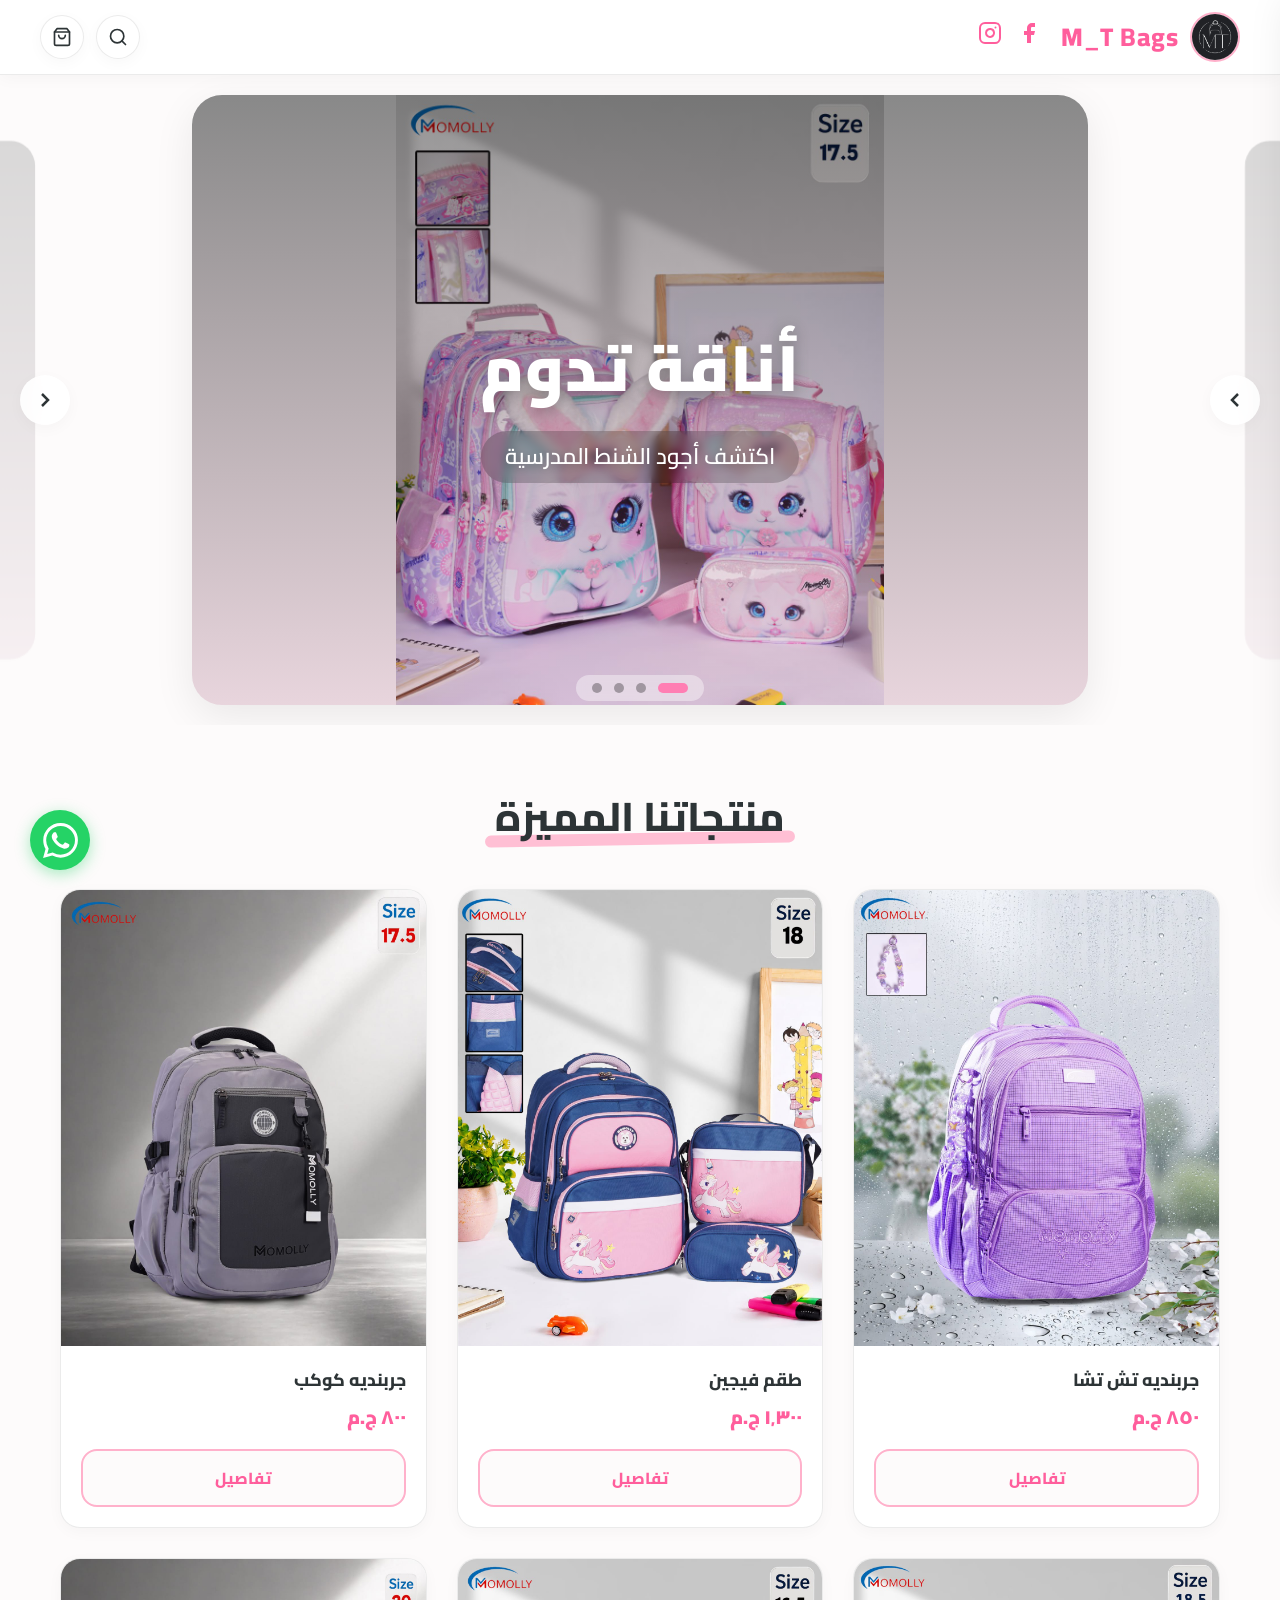
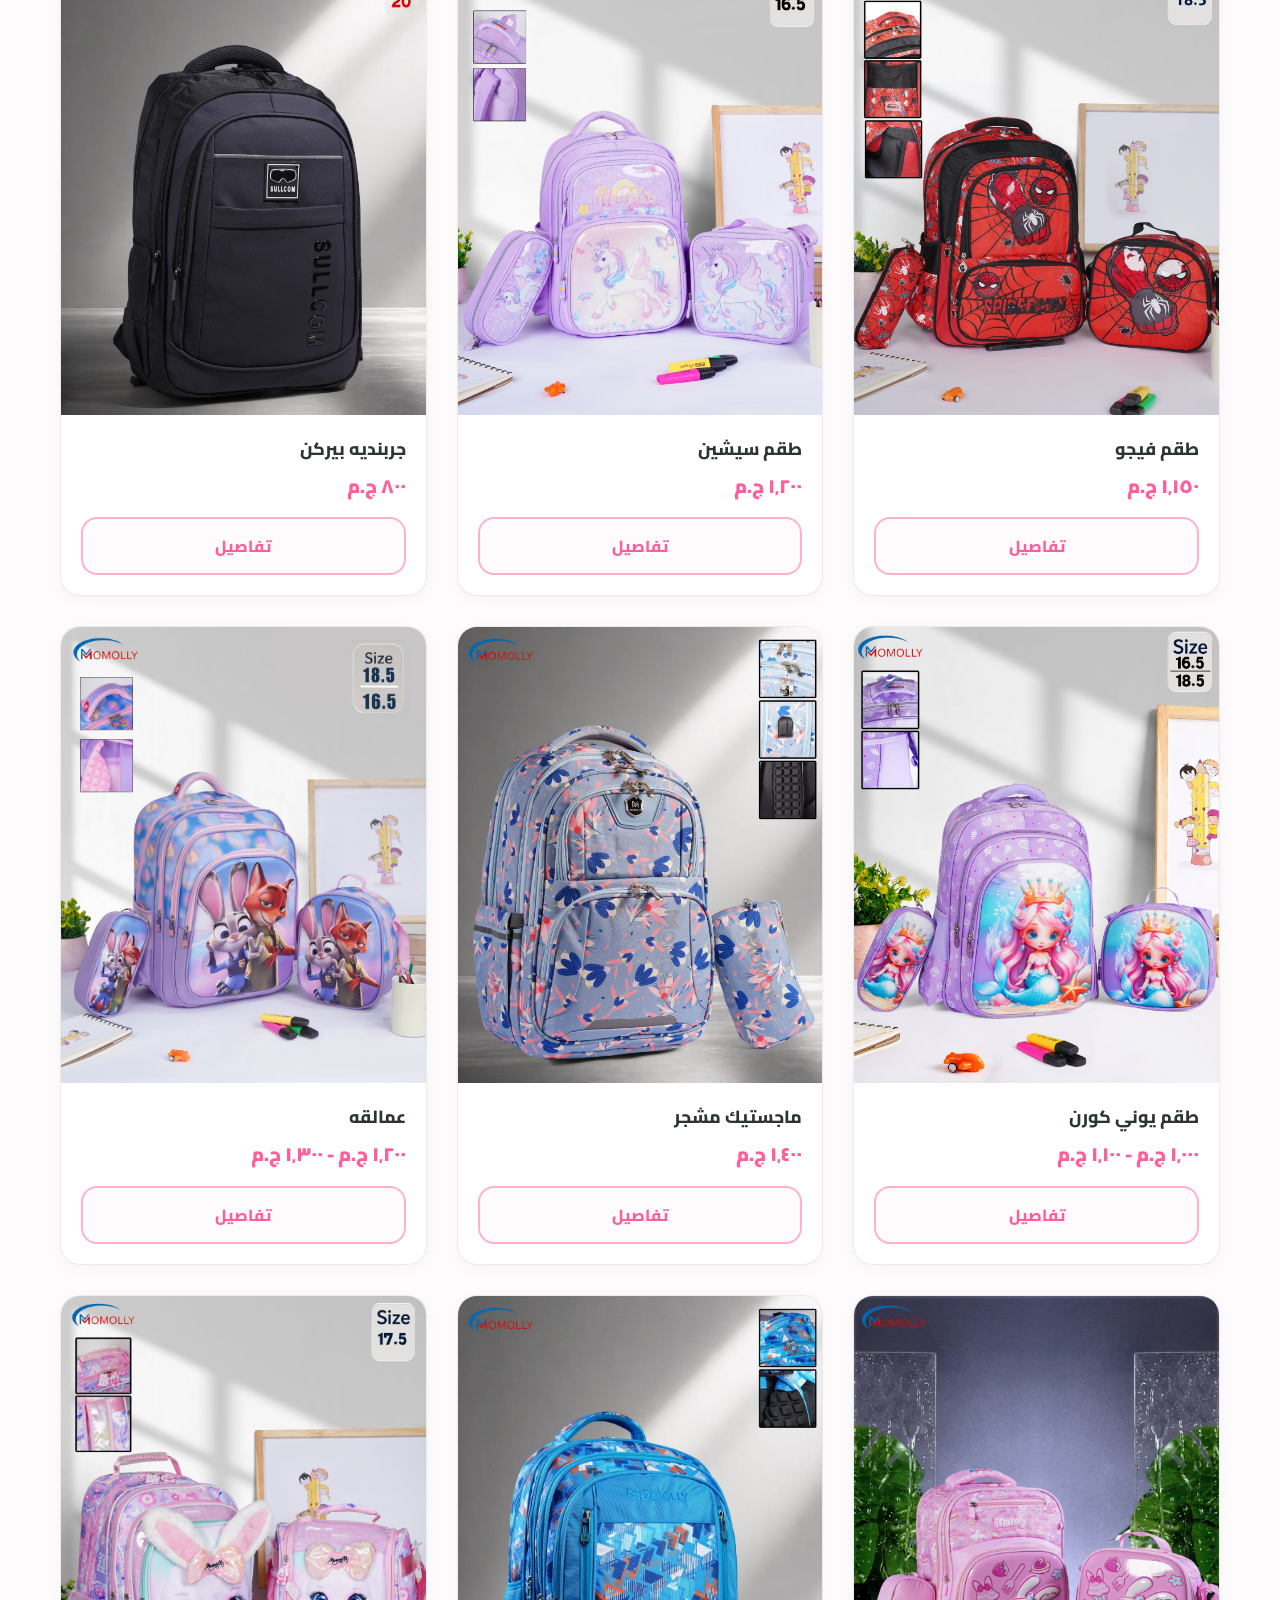
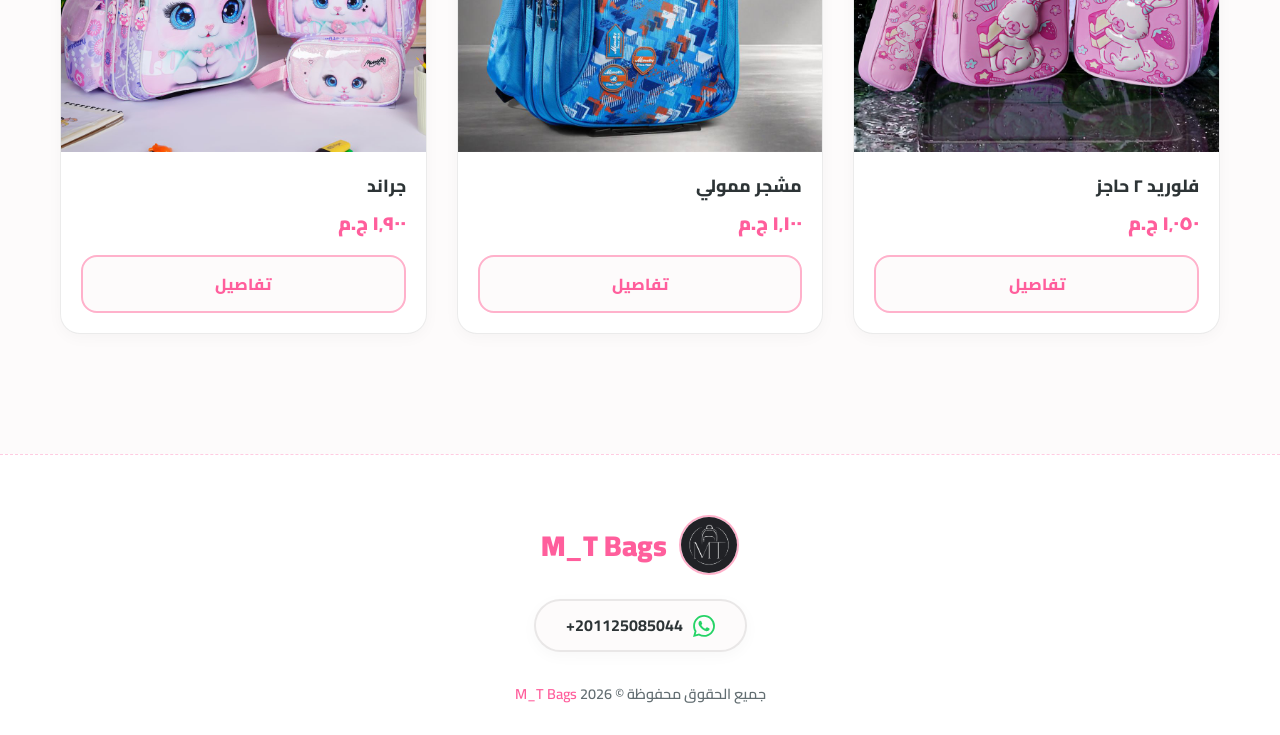
==== item.html @ d615bf19 "Add files via upload" ====
<!DOCTYPE html>
<html lang="ar" dir="rtl">
<head>
    <meta charset="UTF-8">
    <meta name="viewport" content="width=device-width, initial-scale=1.0">
    <title>M_T Bags | تفاصيل المنتج</title>
    <link rel="stylesheet" href="css/style.css">
</head>
<body>

    <!-- Navbar -->
    <nav class="navbar">
        <a href="index.html" class="navbar-logo">
            <img src="./pictures/logo/logo.jpeg" alt="MT Bags Logo">
            <span>M_T Bags</span>
        </a>
        <div class="navbar-social">
            <a href="https://www.facebook.com/share/1Dvo5oirv6/" target="_blank" aria-label="Facebook">
                <svg viewBox="0 0 24 24" fill="currentColor"><path d="M18 2h-3a5 5 0 00-5 5v3H7v4h3v8h4v-8h3l1-4h-4V7a1 1 0 011-1h3z"/></svg>
            </a>
            <a href="https://www.instagram.com/maro_stoar88?igsh=c25yNTR3dzFvNzNo" target="_blank" aria-label="Instagram">
                <svg viewBox="0 0 24 24" fill="none" stroke="currentColor" stroke-width="2" stroke-linecap="round" stroke-linejoin="round"><rect x="2" y="2" width="20" height="20" rx="5" ry="5"/><path d="M16 11.37A4 4 0 1112.63 8 4 4 0 0116 11.37z"/><line x1="17.5" y1="6.5" x2="17.51" y2="6.5"/></svg>
            </a>
        </div>
        <div class="navbar-actions">
            <button id="cart-btn" class="cart-btn" onclick="cart.toggle()" aria-label="السلة">
                <svg viewBox="0 0 24 24"><path d="M6 2L3 6v14a2 2 0 002 2h14a2 2 0 002-2V6l-3-4z"/><line x1="3" y1="6" x2="21" y2="6"/><path d="M16 10a4 4 0 01-8 0"/></svg>
                <div id="cart-badge" class="cart-badge">0</div>
            </button>
        </div>
    </nav>

    <!-- Item Container -->
    <main class="item-page">
        <div class="item-breadcrumb" id="item-breadcrumb">
            <!-- Breadcrumb injected by JS -->
        </div>

        <div class="item-container">
            <!-- Right Section: Gallery -->
            <div class="item-gallery">
                <div class="item-thumbnails-wrapper" style="display: flex; flex-direction: column;">
                    <p class="item-sizes-label" style="text-align:center; font-size: 0.95rem; margin-bottom: 8px; font-weight: 700; color: var(--text-primary);">اختر اللون/الموديل:</p>
                    <div class="item-thumbnails" id="thumbnails">
                        <!-- Thumbnails injected by JS -->
                    </div>
                </div>
                <div class="item-main-image" id="main-image-container">
                    <img id="main-image" src="" alt="">
                    <div class="zoom-hint">
                        <svg viewBox="0 0 24 24"><circle cx="11" cy="11" r="8"/><line x1="21" y1="21" x2="16.65" y2="16.65"/><line x1="11" y1="8" x2="11" y2="14"/><line x1="8" y1="11" x2="14" y2="11"/></svg>
                        اضغط للتكبير
                    </div>
                </div>
            </div>

            <!-- Left Section: Info -->
            <div class="item-info">
                <h1 class="item-name" id="item-name"></h1>
                <div class="item-price" id="item-price"></div>

                <div class="item-sizes" id="sizes-container">
                    <!-- Sizes injected by JS if available -->
                </div>

                <div class="item-quantity">
                    <span class="item-quantity-label">الكمية:</span>
                    <div class="quantity-controls">
                        <button class="quantity-btn" id="qty-minus" aria-label="أقل">−</button>
                        <div class="quantity-value" id="qty-value">1</div>
                        <button class="quantity-btn" id="qty-plus" aria-label="أكتر">+</button>
                    </div>
                </div>

                <button class="add-to-cart-btn" id="add-to-cart">
                    <svg viewBox="0 0 24 24"><path d="M6 2L3 6v14a2 2 0 002 2h14a2 2 0 002-2V6l-3-4z"/><line x1="3" y1="6" x2="21" y2="6"/><path d="M16 10a4 4 0 01-8 0"/></svg>
                    أضف للسلة
                </button>
            </div>
        </div>
    </main>

    <!-- Cart Overlay & Panel -->
    <div id="cart-overlay" class="cart-overlay"></div>
    <div id="cart-panel" class="cart-panel">
        <div class="cart-header">
            <h3>
                <svg viewBox="0 0 24 24"><path d="M6 2L3 6v14a2 2 0 002 2h14a2 2 0 002-2V6l-3-4z"/><line x1="3" y1="6" x2="21" y2="6"/><path d="M16 10a4 4 0 01-8 0"/></svg>
                السلة
            </h3>
            <button class="cart-close" onclick="cart.close()" aria-label="إغلاق">&times;</button>
        </div>
        <div id="cart-items" class="cart-items">
            <!-- Cart items injected by JS -->
        </div>
        <div class="cart-footer">
            <div class="cart-total-row">
                <span>الإجمالي:</span>
                <span id="cart-total">0 ج.م</span>
            </div>
            <button class="whatsapp-btn" onclick="cart.sendToWhatsApp()">
                <svg viewBox="0 0 24 24"><path d="M17.472 14.382c-.297-.149-1.758-.867-2.03-.967-.273-.099-.471-.148-.67.15-.197.297-.767.966-.94 1.164-.173.199-.347.223-.644.075-.297-.15-1.255-.463-2.39-1.475-.883-.788-1.48-1.761-1.653-2.059-.173-.297-.018-.458.13-.606.134-.133.298-.347.446-.52.149-.174.198-.298.298-.497.099-.198.05-.371-.025-.52-.075-.149-.669-1.612-.916-2.207-.242-.579-.487-.5-.669-.51-.173-.008-.371-.01-.57-.01-.198 0-.52.074-.792.372-.272.297-1.04 1.016-1.04 2.479 0 1.462 1.065 2.875 1.213 3.074.149.198 2.096 3.2 5.077 4.487.709.306 1.262.489 1.694.625.712.227 1.36.195 1.871.118.571-.085 1.758-.719 2.006-1.413.248-.694.248-1.289.173-1.413-.074-.124-.272-.198-.57-.347m-5.421 7.403h-.004a9.87 9.87 0 01-5.031-1.378l-.361-.214-3.741.982.998-3.648-.235-.374a9.86 9.86 0 01-1.51-5.26c.001-5.45 4.436-9.884 9.888-9.884 2.64 0 5.122 1.03 6.988 2.898a9.825 9.825 0 012.893 6.994c-.003 5.45-4.437 9.884-9.885 9.884m8.413-18.297A11.815 11.815 0 0012.05 0C5.495 0 .16 5.335.157 11.892c0 2.096.547 4.142 1.588 5.945L.057 24l6.305-1.654a11.882 11.882 0 005.683 1.448h.005c6.554 0 11.89-5.335 11.893-11.893a11.821 11.821 0 00-3.48-8.413Z"/></svg>
                اطلب عبر واتساب
            </button>
        </div>
    </div>

    <!-- Zoom Modal -->
    <div id="zoom-modal" class="zoom-modal">
        <button id="zoom-close" class="zoom-modal-close" aria-label="إغلاق">&times;</button>
        
        <button id="zoom-prev" class="zoom-nav zoom-prev" aria-label="السابق">
            <svg viewBox="0 0 24 24"><polyline points="15 18 9 12 15 6"/></svg>
        </button>
        
        <div class="zoom-image-container">
            <img id="zoom-image" src="" alt="Zoomed Image">
        </div>

        <button id="zoom-next" class="zoom-nav zoom-next" aria-label="التالي">
            <svg viewBox="0 0 24 24"><polyline points="9 18 15 12 9 6"/></svg>
        </button>

        <div class="zoom-controls">
            <button id="zoom-out-btn" class="zoom-control-btn" aria-label="تصغير">
                <svg viewBox="0 0 24 24" width="20" height="20" stroke="currentColor" stroke-width="2" fill="none"><line x1="5" y1="12" x2="19" y2="12"/></svg>
            </button>
            <button id="zoom-reset-btn" class="zoom-control-btn" aria-label="استعادة الحجم">
                <svg viewBox="0 0 24 24" width="20" height="20" stroke="currentColor" stroke-width="2" fill="none"><path d="M3 12a9 9 0 1 0 9-9 9.75 9.75 0 0 0-6.74 2.74L3 8"/><path d="M3 3v5h5"/></svg>
            </button>
            <button id="zoom-in-btn" class="zoom-control-btn" aria-label="تكبير">
                <svg viewBox="0 0 24 24" width="20" height="20" stroke="currentColor" stroke-width="2" fill="none"><line x1="12" y1="5" x2="12" y2="19"/><line x1="5" y1="12" x2="19" y2="12"/></svg>
            </button>
        </div>
    </div>

    <!-- Footer -->
    <footer class="footer">
        <div class="footer-logo">
            <img src="./pictures/logo/logo.jpeg" alt="MT Bags Logo">
            <span>M_T Bags</span>
        </div>
        <a href="https://wa.me/201125085044" target="_blank" class="footer-whatsapp">
            <svg viewBox="0 0 24 24"><path d="M17.472 14.382c-.297-.149-1.758-.867-2.03-.967-.273-.099-.471-.148-.67.15-.197.297-.767.966-.94 1.164-.173.199-.347.223-.644.075-.297-.15-1.255-.463-2.39-1.475-.883-.788-1.48-1.761-1.653-2.059-.173-.297-.018-.458.13-.606.134-.133.298-.347.446-.52.149-.174.198-.298.298-.497.099-.198.05-.371-.025-.52-.075-.149-.669-1.612-.916-2.207-.242-.579-.487-.5-.669-.51-.173-.008-.371-.01-.57-.01-.198 0-.52.074-.792.372-.272.297-1.04 1.016-1.04 2.479 0 1.462 1.065 2.875 1.213 3.074.149.198 2.096 3.2 5.077 4.487.709.306 1.262.489 1.694.625.712.227 1.36.195 1.871.118.571-.085 1.758-.719 2.006-1.413.248-.694.248-1.289.173-1.413-.074-.124-.272-.198-.57-.347m-5.421 7.403h-.004a9.87 9.87 0 01-5.031-1.378l-.361-.214-3.741.982.998-3.648-.235-.374a9.86 9.86 0 01-1.51-5.26c.001-5.45 4.436-9.884 9.888-9.884 2.64 0 5.122 1.03 6.988 2.898a9.825 9.825 0 012.893 6.994c-.003 5.45-4.437 9.884-9.885 9.884m8.413-18.297A11.815 11.815 0 0012.05 0C5.495 0 .16 5.335.157 11.892c0 2.096.547 4.142 1.588 5.945L.057 24l6.305-1.654a11.882 11.882 0 005.683 1.448h.005c6.554 0 11.89-5.335 11.893-11.893a11.821 11.821 0 00-3.48-8.413Z"/></svg>
            <span>+201125085044</span>
        </a>
        <p class="footer-copy">جميع الحقوق محفوظة &copy; <span>M_T Bags</span> 2026</p>
    </footer>

    <!-- Floating WhatsApp Button -->
    <button class="floating-whatsapp" onclick="cart.sendToWhatsApp()" aria-label="تواصل عبر واتساب">
        <svg viewBox="0 0 24 24"><path d="M17.472 14.382c-.297-.149-1.758-.867-2.03-.967-.273-.099-.471-.148-.67.15-.197.297-.767.966-.94 1.164-.173.199-.347.223-.644.075-.297-.15-1.255-.463-2.39-1.475-.883-.788-1.48-1.761-1.653-2.059-.173-.297-.018-.458.13-.606.134-.133.298-.347.446-.52.149-.174.198-.298.298-.497.099-.198.05-.371-.025-.52-.075-.149-.669-1.612-.916-2.207-.242-.579-.487-.5-.669-.51-.173-.008-.371-.01-.57-.01-.198 0-.52.074-.792.372-.272.297-1.04 1.016-1.04 2.479 0 1.462 1.065 2.875 1.213 3.074.149.198 2.096 3.2 5.077 4.487.709.306 1.262.489 1.694.625.712.227 1.36.195 1.871.118.571-.085 1.758-.719 2.006-1.413.248-.694.248-1.289.173-1.413-.074-.124-.272-.198-.57-.347m-5.421 7.403h-.004a9.87 9.87 0 01-5.031-1.378l-.361-.214-3.741.982.998-3.648-.235-.374a9.86 9.86 0 01-1.51-5.26c.001-5.45 4.436-9.884 9.888-9.884 2.64 0 5.122 1.03 6.988 2.898a9.825 9.825 0 012.893 6.994c-.003 5.45-4.437 9.884-9.885 9.884m8.413-18.297A11.815 11.815 0 0012.05 0C5.495 0 .16 5.335.157 11.892c0 2.096.547 4.142 1.588 5.945L.057 24l6.305-1.654a11.882 11.882 0 005.683 1.448h.005c6.554 0 11.89-5.335 11.893-11.893a11.821 11.821 0 00-3.48-8.413Z"/></svg>
    </button>

    <!-- Scripts -->
    <script src="js/data.js"></script>
    <script src="js/cart.js"></script>
    <script src="js/item.js"></script>
</body>
</html>
---- css/style.css ----
/* ============================================
   M_T Bags - Cheerful Light Theme
   Bright, fun colors for school bags
   ============================================ */

/* ===== FONTS ===== */
@import url('https://fonts.googleapis.com/css2?family=Cairo:wght@300;400;600;700;800;900&family=Playfair+Display:wght@400;600;700&display=swap');

/* ===== CSS VARIABLES ===== */
:root {
    --bg-primary: #fdfbfb;
    /* Very light pink/white */
    --bg-secondary: #ffffff;
    --bg-card: #ffffff;
    --bg-card-hover: #fff5f8;
    /* Soft pink tint on hover */
    --bg-glass: rgba(255, 255, 255, 0.9);

    --accent-pink: #ff7eb3;
    /* Cheerful Pink */
    --accent-pink-light: #ffb1cb;
    --accent-pink-dark: #ff5e9c;

    --accent-blue: #7ed6df;
    /* Fun cyan/blue for contrast */

    --text-primary: #2d3436;
    /* Dark slate */
    --text-secondary: #636e72;
    --text-muted: #b2bec3;

    --border-subtle: rgba(0, 0, 0, 0.08);
    --border-pink: rgba(255, 126, 179, 0.4);

    --shadow-sm: 0 4px 15px rgba(0, 0, 0, 0.03);
    --shadow-md: 0 8px 30px rgba(255, 126, 179, 0.1);
    --shadow-lg: 0 12px 40px rgba(0, 0, 0, 0.08);
    --shadow-pink: 0 8px 25px rgba(255, 126, 179, 0.35);

    --radius-sm: 12px;
    --radius-md: 16px;
    --radius-lg: 20px;
    --radius-xl: 30px;

    --transition-fast: 0.2s cubic-bezier(0.4, 0, 0.2, 1);
    --transition-normal: 0.3s cubic-bezier(0.4, 0, 0.2, 1);
    --transition-slow: 0.5s cubic-bezier(0.4, 0, 0.2, 1);

    --font-heading: 'Cairo', sans-serif;
    /* Using Cairo for headings too for a friendlier look */
    --font-body: 'Cairo', sans-serif;
    --navbar-height: 75px;
}

/* ===== RESET ===== */
*,
*::before,
*::after {
    margin: 0;
    padding: 0;
    box-sizing: border-box;
}

/* ===== SCROLLBAR ===== */
::-webkit-scrollbar {
    width: 8px;
}

::-webkit-scrollbar-track {
    background: var(--bg-primary);
}

::-webkit-scrollbar-thumb {
    background: var(--accent-pink-light);
    border-radius: 4px;
}

::-webkit-scrollbar-thumb:hover {
    background: var(--accent-pink);
}

/* ===== BASE ===== */
html {
    scroll-behavior: smooth;
}

body {
    font-family: var(--font-body);
    background-color: var(--bg-primary);
    color: var(--text-primary);
    direction: rtl;
    line-height: 1.6;
    overflow-x: hidden;
    -webkit-font-smoothing: antialiased;
}

a {
    text-decoration: none;
    color: inherit;
}

img {
    display: block;
    max-width: 100%;
}

button {
    cursor: pointer;
    border: none;
    background: none;
    font-family: var(--font-body);
    color: var(--text-primary);
}

/* ===== NAVBAR ===== */
.navbar {
    position: fixed;
    top: 0;
    left: 0;
    right: 0;
    height: var(--navbar-height);
    background: var(--bg-glass);
    backdrop-filter: blur(20px);
    -webkit-backdrop-filter: blur(20px);
    border-bottom: 1px solid var(--border-subtle);
    z-index: 1000;
    display: flex;
    align-items: center;
    justify-content: space-between;
    padding: 0 clamp(16px, 4vw, 40px);
    box-shadow: var(--shadow-sm);
}

.navbar-logo {
    display: flex;
    align-items: center;
    gap: 12px;
}

.navbar-logo img {
    height: 50px;
    width: 50px;
    object-fit: contain;
    border-radius: 50%;
    border: 2px solid var(--accent-pink-light);
}

.navbar-logo span {
    font-family: var(--font-heading);
    font-size: 1.6rem;
    font-weight: 800;
    color: var(--accent-pink-dark);
    letter-spacing: 0.5px;
}

.navbar-social {
    display: flex;
    align-items: center;
    gap: 15px;
    margin-right: 20px;
}

.navbar-social a {
    color: var(--accent-pink-dark);
    transition: var(--transition-normal);
}

.navbar-social a:hover {
    color: var(--accent-pink-light);
    transform: translateY(-2px);
}

.navbar-social svg {
    width: 24px;
    height: 24px;
}

.navbar-actions {
    display: flex;
    align-items: center;
    gap: 12px;
    margin-right: auto; /* pushes it to the left */
}

.search-container {
    position: relative;
    display: flex;
    align-items: center;
}

.search-input {
    width: 0;
    padding: 0;
    border: none;
    background: transparent;
    color: var(--text-primary);
    font-family: var(--font-body);
    font-size: 0.95rem;
    transition: var(--transition-normal);
    border-radius: var(--radius-xl);
    outline: none;
}

.search-input.active {
    width: 240px;
    padding: 10px 20px;
    background: var(--bg-secondary);
    border: 2px solid var(--border-pink);
    box-shadow: var(--shadow-md);
}

.search-input::placeholder {
    color: var(--text-muted);
}

.search-btn,
.cart-btn {
    width: 44px;
    height: 44px;
    border-radius: 50%;
    display: flex;
    align-items: center;
    justify-content: center;
    background: var(--bg-secondary);
    border: 1px solid var(--border-subtle);
    transition: var(--transition-fast);
    position: relative;
    box-shadow: var(--shadow-sm);
}

.search-btn:hover,
.cart-btn:hover {
    background: var(--bg-card-hover);
    border-color: var(--border-pink);
    transform: translateY(-2px);
    box-shadow: var(--shadow-md);
}

.search-btn svg,
.cart-btn svg {
    width: 20px;
    height: 20px;
    fill: none;
    stroke: var(--text-primary);
    stroke-width: 2;
    stroke-linecap: round;
    stroke-linejoin: round;
}

.cart-btn:hover svg {
    stroke: var(--accent-pink);
}

.cart-badge {
    position: absolute;
    top: -6px;
    left: -6px;
    background: linear-gradient(135deg, var(--accent-pink), var(--accent-pink-dark));
    color: #fff;
    font-size: 0.75rem;
    font-weight: 800;
    width: 22px;
    height: 22px;
    border-radius: 50%;
    display: none;
    align-items: center;
    justify-content: center;
    box-shadow: var(--shadow-pink);
    border: 2px solid var(--bg-secondary);
}

@keyframes cartBounce {

    0%,
    100% {
        transform: scale(1);
    }

    50% {
        transform: scale(1.2) translateY(-2px);
    }
}

.cart-bounce .cart-badge {
    animation: cartBounce 0.4s ease;
}

/* ===== HERO SLIDER ===== */
.hero {
    margin-top: var(--navbar-height);
    position: relative;
    height: clamp(350px, 60vw, 650px);
    overflow: hidden;
    background: var(--bg-primary); 
    padding: 20px 0; /* padding to let scale effects show */
}
.hero-slides {
    position: relative;
    width: 100%;
    height: 100%;
}
.hero-slide {
    position: absolute;
    top: 0;
    right: 15%; /* Center horizontally */
    width: 70%;
    height: 100%;
    border-radius: var(--radius-xl);
    overflow: hidden;
    background: #e4e4e4; /* Light grey to blend with bag photos */
    box-shadow: var(--shadow-sm);
    transition: transform 0.7s cubic-bezier(0.25, 0.46, 0.45, 0.94), opacity 0.6s;
    opacity: 0.3;
    /* JS will set --offset */
    transform: translateX(calc(var(--offset, 0) * -110%)) scale(0.85);
    z-index: 1;
}
.hero-slide.active {
    opacity: 1;
    transform: translateX(0) scale(1);
    z-index: 2;
    box-shadow: var(--shadow-lg);
}
.hero-slide img {
    width: 100%;
    height: 100%;
    object-fit: contain;
}

.hero-overlay {
    position: absolute;
    inset: 0;
    background: linear-gradient(to top,
            rgba(255, 126, 179, 0.15) 0%,
            rgba(0, 0, 0, 0.4) 100%);
    display: flex;
    flex-direction: column;
    align-items: center;
    justify-content: center;
    text-align: center;
    padding: 20px;
}

.hero-overlay h2 {
    font-family: var(--font-heading);
    font-size: clamp(2rem, 6vw, 4rem);
    font-weight: 900;
    color: #fff;
    margin-bottom: 12px;
    text-shadow: 0 4px 15px rgba(0, 0, 0, 0.3);
    letter-spacing: 1px;
}

.hero-overlay p {
    font-size: clamp(1rem, 2.5vw, 1.4rem);
    font-weight: 600;
    color: #fff;
    max-width: 600px;
    text-shadow: 0 2px 10px rgba(0, 0, 0, 0.3);
    background: rgba(0, 0, 0, 0.2);
    padding: 8px 24px;
    border-radius: var(--radius-xl);
    backdrop-filter: blur(5px);
}

.hero-nav {
    position: absolute;
    top: 50%;
    transform: translateY(-50%);
    width: 50px;
    height: 50px;
    border-radius: 50%;
    background: var(--bg-glass);
    backdrop-filter: blur(10px);
    border: none;
    box-shadow: var(--shadow-sm);
    display: flex;
    align-items: center;
    justify-content: center;
    transition: var(--transition-fast);
    z-index: 5;
}

.hero-nav:hover {
    background: var(--accent-pink);
    transform: translateY(-50%) scale(1.1);
    box-shadow: var(--shadow-pink);
}

.hero-nav:hover svg {
    stroke: #fff;
}

.hero-nav svg {
    width: 24px;
    height: 24px;
    stroke: var(--text-primary);
    stroke-width: 2.5;
    fill: none;
}

.hero-prev {
    right: 20px;
}

.hero-next {
    left: 20px;
}

.hero-dots {
    position: absolute;
    bottom: 24px;
    left: 50%;
    transform: translateX(-50%);
    display: flex;
    gap: 12px;
    z-index: 5;
    background: rgba(255, 255, 255, 0.4);
    padding: 8px 16px;
    border-radius: var(--radius-xl);
    backdrop-filter: blur(5px);
}

.hero-dot {
    width: 10px;
    height: 10px;
    border-radius: 50%;
    background: rgba(0, 0, 0, 0.3);
    transition: var(--transition-fast);
    cursor: pointer;
}

.hero-dot.active {
    background: var(--accent-pink);
    width: 30px;
    border-radius: 5px;
}

/* ===== SECTION HEADING ===== */
.section-heading {
    text-align: center;
    padding: 60px 20px 40px;
}

.section-heading h1,
.section-heading h2 {
    font-family: var(--font-heading);
    font-size: clamp(1.8rem, 4vw, 2.5rem);
    font-weight: 800;
    color: var(--text-primary);
    position: relative;
    display: inline-block;
    z-index: 1;
}
.section-heading h1::after,
.section-heading h2::after {
    content: '';
    position: absolute;
    bottom: 4px;
    left: -10px;
    right: -10px;
    height: 12px;
    background: var(--accent-pink-light);
    opacity: 0.8;
    z-index: -1;
    border-radius: 6px;
    transform: rotate(-1deg);
}

/* ===== PRODUCTS GRID ===== */
.products-grid {
    display: grid;
    grid-template-columns: repeat(auto-fill, minmax(280px, 1fr));
    gap: 30px;
    padding: 0 clamp(20px, 5vw, 60px) 80px;
    max-width: 1400px;
    margin: 0 auto;
}

.product-card {
    background: var(--bg-card);
    border-radius: var(--radius-lg);
    overflow: hidden;
    border: 1px solid var(--border-subtle);
    transition: var(--transition-normal);
    cursor: pointer;
    position: relative;
    box-shadow: var(--shadow-sm);
    display: flex;
    flex-direction: column;
}

.product-card:hover {
    transform: translateY(-8px);
    border-color: var(--accent-pink-light);
    box-shadow: var(--shadow-md);
}

.product-card-img {
    position: relative;
    width: 100%;
    aspect-ratio: 4/5;
    overflow: hidden;
    background: var(--bg-primary);
}

.product-card-img img {
    width: 100%;
    height: 100%;
    object-fit: cover;
    transition: transform 0.6s cubic-bezier(0.25, 0.46, 0.45, 0.94);
}

.product-card:hover .product-card-img img {
    transform: scale(1.1);
}

/* Fun badge overlay for products */
.product-card::before {
    content: '✨ جديد';
    position: absolute;
    top: 16px;
    right: 16px;
    background: var(--accent-blue);
    color: #fff;
    padding: 4px 12px;
    border-radius: var(--radius-xl);
    font-size: 0.8rem;
    font-weight: 700;
    z-index: 2;
    box-shadow: 0 2px 10px rgba(126, 214, 223, 0.4);
    opacity: 0;
    transform: translateY(-10px);
    transition: var(--transition-normal);
}

.product-card:hover::before {
    opacity: 1;
    transform: translateY(0);
}

.product-card-info {
    padding: 20px;
    display: flex;
    flex-direction: column;
    flex: 1;
}

.product-card-name {
    font-size: 1.1rem;
    font-weight: 800;
    margin-bottom: 8px;
    color: var(--text-primary);
}

.product-card-price {
    font-size: 1.2rem;
    font-weight: 900;
    color: var(--accent-pink-dark);
    margin-bottom: 16px;
    margin-top: auto;
}

.product-card-btn {
    width: 100%;
    padding: 12px;
    background: var(--bg-primary);
    color: var(--accent-pink-dark);
    border: 2px solid var(--accent-pink-light);
    font-weight: 800;
    font-size: 1rem;
    border-radius: var(--radius-md);
    transition: var(--transition-fast);
}

.product-card:hover .product-card-btn {
    background: linear-gradient(135deg, var(--accent-pink), var(--accent-pink-dark));
    color: #fff;
    border-color: transparent;
    box-shadow: var(--shadow-pink);
}

/* ===== ITEM PAGE ===== */
.item-page {
    margin-top: var(--navbar-height);
    padding: clamp(30px, 5vw, 60px);
    max-width: 1300px;
    margin-left: auto;
    margin-right: auto;
}

.item-container {
    display: grid;
    grid-template-columns: 1fr 1fr;
    gap: 50px;
    align-items: start;
    background: var(--bg-card);
    padding: 30px;
    border-radius: var(--radius-xl);
    box-shadow: var(--shadow-sm);
    border: 1px solid var(--border-subtle);
}

/* Gallery Section */
.item-gallery {
    display: flex;
    gap: 16px;
    direction: ltr;
}

.item-thumbnails {
    display: flex;
    flex-direction: column;
    gap: 12px;
    max-height: 600px;
    overflow-y: auto;
    padding: 4px;
    scrollbar-width: thin;
    scrollbar-color: var(--accent-pink) transparent;
}

.item-thumbnails::-webkit-scrollbar {
    display: none;
}

/* ===== FLOATING WHATSAPP ===== */
.floating-whatsapp {
    position: fixed;
    bottom: 30px;
    left: 30px; /* On the left side in RTL, since scroll/cart is usually on the right, or left is good */
    width: 60px;
    height: 60px;
    background-color: #25d366; /* WhatsApp Green */
    color: white;
    border-radius: 50%;
    display: flex;
    align-items: center;
    justify-content: center;
    box-shadow: 0 4px 15px rgba(37, 211, 102, 0.4);
    z-index: 1000;
    transition: transform 0.3s ease, box-shadow 0.3s ease;
    cursor: pointer;
    border: none;
}
.floating-whatsapp:hover {
    transform: translateY(-5px) scale(1.05);
    box-shadow: 0 6px 20px rgba(37, 211, 102, 0.6);
}
.floating-whatsapp svg {
    width: 35px;
    height: 35px;
    fill: currentColor;
}

.item-thumbnails::-webkit-scrollbar-thumb {
    background: var(--accent-pink);
    border-radius: 4px;
}

.item-thumb {
    width: 80px;
    height: 80px;
    border-radius: var(--radius-md);
    overflow: hidden;
    border: 3px solid transparent;
    cursor: pointer;
    transition: var(--transition-fast);
    flex-shrink: 0;
    opacity: 0.6;
    background: var(--bg-primary);
}

.item-thumb:hover {
    opacity: 1;
    transform: scale(1.05);
}

.item-thumb.active {
    border-color: var(--accent-pink);
    opacity: 1;
    box-shadow: var(--shadow-md);
}

.item-thumb img {
    width: 100%;
    height: 100%;
    object-fit: cover;
}

.item-main-image {
    flex: 1;
    aspect-ratio: 4/5;
    border-radius: var(--radius-lg);
    overflow: hidden;
    background: var(--bg-primary);
    cursor: zoom-in;
    position: relative;
    box-shadow: inset 0 0 20px rgba(0, 0, 0, 0.02);
}

.item-main-image img {
    width: 100%;
    height: 100%;
    object-fit: cover;
    transition: var(--transition-normal);
}

.item-main-image:hover img {
    transform: scale(1.03);
}

.zoom-hint {
    position: absolute;
    bottom: 20px;
    left: 50%;
    transform: translateX(-50%);
    background: var(--bg-glass);
    backdrop-filter: blur(10px);
    padding: 8px 16px;
    border-radius: var(--radius-xl);
    font-size: 0.85rem;
    font-weight: 700;
    color: var(--text-primary);
    display: flex;
    align-items: center;
    gap: 8px;
    opacity: 0;
    transition: var(--transition-normal);
    pointer-events: none;
    box-shadow: var(--shadow-sm);
}

.item-main-image:hover .zoom-hint {
    opacity: 1;
    transform: translateX(-50%) translateY(-5px);
}

.zoom-hint svg {
    width: 16px;
    height: 16px;
    stroke: var(--accent-pink-dark);
    fill: none;
    stroke-width: 2.5;
}

/* Item Info */
.item-info {
    direction: rtl;
    padding-top: 10px;
}

.item-breadcrumb {
    display: flex;
    align-items: center;
    gap: 10px;
    font-size: 0.95rem;
    font-weight: 600;
    color: var(--text-muted);
    margin-bottom: 24px;
}

.item-breadcrumb a {
    color: var(--accent-pink-dark);
    transition: var(--transition-fast);
}

.item-breadcrumb a:hover {
    color: var(--accent-pink);
    text-decoration: underline;
}

.item-breadcrumb svg {
    width: 16px;
    height: 16px;
    stroke: var(--text-muted);
    fill: none;
    stroke-width: 2;
    transform: scaleX(-1);
}

.item-name {
    font-size: clamp(1.8rem, 4vw, 2.5rem);
    font-weight: 900;
    margin-bottom: 16px;
    color: var(--text-primary);
    line-height: 1.2;
}

.item-price {
    font-size: 2rem;
    font-weight: 900;
    color: var(--accent-pink-dark);
    margin-bottom: 30px;
    display: flex;
    align-items: baseline;
    gap: 6px;
}

.item-price .currency {
    font-size: 1.2rem;
    font-weight: 700;
    color: var(--text-secondary);
}

/* Sizes */
.item-sizes {
    margin-bottom: 30px;
    background: var(--bg-primary);
    padding: 20px;
    border-radius: var(--radius-md);
    border: 1px dashed var(--border-pink);
}

.item-sizes-label {
    font-size: 1.1rem;
    font-weight: 800;
    color: var(--text-primary);
    margin-bottom: 12px;
}

.item-sizes-options {
    display: flex;
    gap: 12px;
    flex-wrap: wrap;
}

.size-option {
    padding: 12px 24px;
    border-radius: var(--radius-xl);
    background: var(--bg-card);
    border: 2px solid var(--border-subtle);
    font-size: 0.95rem;
    font-weight: 700;
    transition: var(--transition-fast);
    cursor: pointer;
    box-shadow: var(--shadow-sm);
}

.size-option:hover {
    border-color: var(--accent-pink-light);
    transform: translateY(-2px);
}

.size-option.active {
    background: linear-gradient(135deg, var(--accent-pink), var(--accent-pink-dark));
    color: #fff;
    border-color: transparent;
    box-shadow: var(--shadow-pink);
}

.size-option .size-price {
    display: block;
    font-size: 0.8rem;
    color: var(--text-secondary);
    margin-top: 4px;
}

.size-option.active .size-price {
    color: rgba(255, 255, 255, 0.9);
}

/* Quantity */
.item-quantity {
    display: flex;
    align-items: center;
    gap: 20px;
    margin-bottom: 30px;
}

.item-quantity-label {
    font-size: 1.1rem;
    font-weight: 800;
    color: var(--text-primary);
}

.quantity-controls {
    display: flex;
    align-items: center;
    border-radius: var(--radius-xl);
    background: var(--bg-primary);
    border: 1px solid var(--border-subtle);
    padding: 4px;
}

.quantity-btn {
    width: 40px;
    height: 40px;
    border-radius: 50%;
    display: flex;
    align-items: center;
    justify-content: center;
    background: var(--bg-card);
    font-size: 1.4rem;
    font-weight: 600;
    color: var(--text-primary);
    transition: var(--transition-fast);
    box-shadow: var(--shadow-sm);
}

.quantity-btn:hover {
    background: var(--accent-pink);
    color: #fff;
}

.quantity-value {
    width: 50px;
    text-align: center;
    font-weight: 800;
    font-size: 1.1rem;
    color: var(--text-primary);
}

/* Add to Cart Button */
.add-to-cart-btn {
    width: 100%;
    padding: 16px 30px;
    background: linear-gradient(135deg, var(--accent-pink), var(--accent-pink-dark));
    color: #fff;
    font-size: 1.1rem;
    font-weight: 800;
    border-radius: var(--radius-xl);
    display: flex;
    align-items: center;
    justify-content: center;
    gap: 12px;
    transition: var(--transition-normal);
    margin-bottom: 20px;
    box-shadow: var(--shadow-pink);
}

.add-to-cart-btn:hover {
    transform: translateY(-3px);
    box-shadow: 0 12px 30px rgba(255, 126, 179, 0.4);
}

.add-to-cart-btn svg {
    width: 24px;
    height: 24px;
    stroke: #fff;
    fill: none;
    stroke-width: 2.5;
}

@keyframes addedPulse {
    0% {
        transform: scale(1);
    }

    50% {
        transform: scale(0.96);
    }

    100% {
        transform: scale(1);
    }
}

.add-to-cart-btn.added {
    animation: addedPulse 0.3s ease;
    background: #2ed573;
    box-shadow: 0 8px 25px rgba(46, 213, 115, 0.4);
}

/* ===== CART PANEL ===== */
.cart-overlay {
    position: fixed;
    inset: 0;
    background: rgba(0, 0, 0, 0.4);
    backdrop-filter: blur(4px);
    z-index: 2000;
    opacity: 0;
    visibility: hidden;
    transition: var(--transition-normal);
}

.cart-overlay.show {
    opacity: 1;
    visibility: visible;
}

.cart-panel {
    position: fixed;
    top: 0;
    right: -420px;
    width: min(400px, 90vw);
    height: 100vh;
    background: var(--bg-card);
    border-left: 1px solid var(--border-subtle);
    z-index: 2001;
    display: flex;
    flex-direction: column;
    transition: right var(--transition-normal);
    box-shadow: -10px 0 40px rgba(0, 0, 0, 0.1);
}

.cart-panel.open {
    right: 0;
}

.cart-header {
    padding: 24px;
    border-bottom: 1px solid var(--border-subtle);
    display: flex;
    align-items: center;
    justify-content: space-between;
    background: var(--bg-primary);
}

.cart-header h3 {
    font-size: 1.3rem;
    font-weight: 800;
    display: flex;
    align-items: center;
    gap: 10px;
    color: var(--text-primary);
}

.cart-header h3 svg {
    width: 26px;
    height: 26px;
    stroke: var(--accent-pink-dark);
    fill: none;
    stroke-width: 2.5;
}

.cart-close {
    width: 40px;
    height: 40px;
    border-radius: 50%;
    display: flex;
    align-items: center;
    justify-content: center;
    background: var(--bg-card);
    font-size: 1.5rem;
    font-weight: 700;
    color: var(--text-primary);
    transition: var(--transition-fast);
    box-shadow: var(--shadow-sm);
}

.cart-close:hover {
    background: #ff4757;
    color: #fff;
    transform: rotate(90deg);
}

.cart-items {
    flex: 1;
    overflow-y: auto;
    padding: 20px;
    background: var(--bg-secondary);
}

.cart-empty {
    display: flex;
    flex-direction: column;
    align-items: center;
    justify-content: center;
    height: 100%;
    gap: 20px;
    color: var(--text-muted);
}

.cart-empty svg {
    width: 80px;
    height: 80px;
    stroke: var(--accent-pink-light);
    fill: none;
    stroke-width: 1.5;
    opacity: 0.6;
}

.cart-empty p {
    font-size: 1.2rem;
    font-weight: 700;
}

.cart-item {
    display: flex;
    align-items: center;
    gap: 16px;
    padding: 16px;
    background: var(--bg-card);
    border-radius: var(--radius-lg);
    margin-bottom: 16px;
    border: 1px solid var(--border-subtle);
    position: relative;
    transition: var(--transition-fast);
    box-shadow: var(--shadow-sm);
}

.cart-item:hover {
    border-color: var(--accent-pink-light);
    transform: translateX(-5px);
}

.cart-item img {
    width: 70px;
    height: 70px;
    border-radius: var(--radius-sm);
    object-fit: cover;
    background: var(--bg-primary);
}

.cart-item-info {
    flex: 1;
    min-width: 0;
}

.cart-item-info h4 {
    font-size: 0.95rem;
    font-weight: 800;
    margin-bottom: 4px;
    color: var(--text-primary);
    white-space: nowrap;
    overflow: hidden;
    text-overflow: ellipsis;
}

.cart-item-size {
    font-size: 0.8rem;
    color: var(--text-secondary);
    display: block;
    background: var(--bg-primary);
    display: inline-block;
    padding: 2px 8px;
    border-radius: 4px;
    margin-bottom: 4px;
}

.cart-item-price {
    font-size: 0.95rem;
    font-weight: 800;
    color: var(--accent-pink-dark);
    display: block;
}

.cart-item-quantity {
    display: flex;
    align-items: center;
    gap: 6px;
    background: var(--bg-primary);
    padding: 4px;
    border-radius: var(--radius-xl);
}

.cart-item-quantity button {
    width: 28px;
    height: 28px;
    border-radius: 50%;
    background: var(--bg-card);
    display: flex;
    align-items: center;
    justify-content: center;
    font-size: 1.1rem;
    font-weight: 700;
    box-shadow: var(--shadow-sm);
    transition: var(--transition-fast);
}

.cart-item-quantity button:hover {
    background: var(--accent-pink);
    color: #fff;
}

.cart-item-quantity span {
    font-weight: 800;
    min-width: 24px;
    text-align: center;
    font-size: 0.95rem;
}

.cart-item-remove {
    width: 32px;
    height: 32px;
    border-radius: 50%;
    display: flex;
    align-items: center;
    justify-content: center;
    font-size: 1.2rem;
    color: var(--text-muted);
    background: var(--bg-primary);
    transition: var(--transition-fast);
}

.cart-item-remove:hover {
    background: #ff4757;
    color: white;
}

.cart-footer {
    padding: 24px;
    border-top: 1px solid var(--border-subtle);
    background: var(--bg-card);
    box-shadow: 0 -5px 15px rgba(0, 0, 0, 0.03);
}

.cart-total-row {
    display: flex;
    justify-content: space-between;
    align-items: center;
    margin-bottom: 20px;
    font-size: 1.2rem;
    font-weight: 800;
    color: var(--text-primary);
}

.cart-total-row span:last-child {
    color: var(--accent-pink-dark);
    font-size: 1.5rem;
    font-weight: 900;
}

.whatsapp-btn {
    width: 100%;
    padding: 16px;
    background: #25D366;
    color: white;
    font-size: 1.1rem;
    font-weight: 800;
    border-radius: var(--radius-xl);
    display: flex;
    align-items: center;
    justify-content: center;
    gap: 12px;
    transition: var(--transition-fast);
    box-shadow: 0 8px 20px rgba(37, 211, 102, 0.3);
}

.whatsapp-btn:hover {
    background: #1ebe57;
    transform: translateY(-3px);
    box-shadow: 0 12px 25px rgba(37, 211, 102, 0.4);
}

.whatsapp-btn svg {
    width: 24px;
    height: 24px;
    fill: white;
}

/* ===== ZOOM MODAL ===== */
.zoom-modal {
    position: fixed;
    inset: 0;
    background: rgba(255, 255, 255, 0.98);
    backdrop-filter: blur(10px);
    z-index: 3000;
    display: none;
    align-items: center;
    justify-content: center;
    cursor: grab;
}

.zoom-modal.open {
    display: flex;
}

.zoom-modal.dragging {
    cursor: grabbing;
}

.zoom-modal-close {
    position: absolute;
    top: 24px;
    right: 24px;
    width: 50px;
    height: 50px;
    border-radius: 50%;
    background: var(--bg-card);
    box-shadow: var(--shadow-md);
    display: flex;
    align-items: center;
    justify-content: center;
    font-size: 1.8rem;
    color: var(--text-primary);
    transition: var(--transition-fast);
    z-index: 3001;
}

.zoom-modal-close:hover {
    background: #ff4757;
    color: #fff;
    transform: rotate(90deg);
}

.zoom-controls {
    position: absolute;
    bottom: 30px;
    left: 50%;
    transform: translateX(-50%);
    display: flex;
    gap: 16px;
    z-index: 3001;
    background: var(--bg-card);
    padding: 8px 16px;
    border-radius: var(--radius-xl);
    box-shadow: var(--shadow-md);
}

.zoom-control-btn {
    width: 44px;
    height: 44px;
    border-radius: 50%;
    background: var(--bg-primary);
    display: flex;
    align-items: center;
    justify-content: center;
    font-size: 1.2rem;
    color: var(--text-primary);
    transition: var(--transition-fast);
    border: none;
}

.zoom-control-btn:hover {
    background: var(--accent-pink-light);
    color: #fff;
}

.zoom-image-container {
    width: 100%;
    height: 100%;
    display: flex;
    align-items: center;
    justify-content: center;
    overflow: hidden;
}

.zoom-image-container img {
    max-width: 90vw;
    max-height: 90vh;
    object-fit: contain;
    transition: transform 0.15s ease;
    user-select: none;
    -webkit-user-drag: none;
    box-shadow: var(--shadow-lg);
    border-radius: var(--radius-lg);
}

.zoom-nav {
    position: absolute;
    top: 50%;
    transform: translateY(-50%);
    width: 50px;
    height: 50px;
    border-radius: 50%;
    background: var(--bg-card);
    box-shadow: var(--shadow-md);
    display: flex;
    align-items: center;
    justify-content: center;
    transition: var(--transition-fast);
    z-index: 3001;
}

.zoom-nav:hover {
    background: var(--accent-pink);
}

.zoom-nav:hover svg {
    stroke: #fff;
}

.zoom-nav svg {
    width: 24px;
    height: 24px;
    stroke: var(--text-primary);
    stroke-width: 2.5;
    fill: none;
}

.zoom-prev {
    right: 24px;
}

.zoom-next {
    left: 24px;
}

/* ===== FOOTER ===== */
.footer {
    background: var(--bg-secondary);
    border-top: 1px dashed var(--border-pink);
    padding: 60px clamp(20px, 5vw, 60px) 30px;
    text-align: center;
    margin-top: 40px;
}

.footer-logo {
    display: flex;
    align-items: center;
    justify-content: center;
    gap: 12px;
    margin-bottom: 24px;
}

.footer-logo img {
    height: 60px;
    width: 60px;
    border-radius: 50%;
    border: 2px solid var(--accent-pink-light);
}

.footer-logo span {
    font-family: var(--font-heading);
    font-size: 1.8rem;
    font-weight: 900;
    color: var(--accent-pink-dark);
}

.footer-whatsapp {
    display: inline-flex;
    align-items: center;
    gap: 10px;
    padding: 12px 30px;
    background: var(--bg-primary);
    border: 2px solid var(--border-subtle);
    border-radius: var(--radius-xl);
    margin-bottom: 30px;
    transition: var(--transition-fast);
    box-shadow: var(--shadow-sm);
}

.footer-whatsapp:hover {
    border-color: #25D366;
    background: rgba(37, 211, 102, 0.05);
    transform: translateY(-2px);
    box-shadow: 0 5px 15px rgba(37, 211, 102, 0.2);
}

.footer-whatsapp svg {
    width: 22px;
    height: 22px;
    fill: #25D366;
}

.footer-whatsapp span {
    direction: ltr;
    color: var(--text-primary);
    font-size: 1rem;
    font-weight: 700;
}

.footer-copy {
    color: var(--text-secondary);
    font-size: 0.9rem;
    font-weight: 600;
}

.footer-copy span {
    color: var(--accent-pink-dark);
}

/* ===== TOAST NOTIFICATION ===== */
.toast {
    position: fixed;
    bottom: 40px;
    left: 50%;
    transform: translateX(-50%) translateY(100px);
    background: var(--bg-card);
    border: 2px solid var(--border-pink);
    padding: 14px 28px;
    border-radius: var(--radius-xl);
    font-size: 1rem;
    font-weight: 800;
    color: var(--text-primary);
    display: flex;
    align-items: center;
    gap: 10px;
    z-index: 4000;
    box-shadow: var(--shadow-pink);
    transition: transform 0.5s cubic-bezier(0.175, 0.885, 0.32, 1.275);
    pointer-events: none;
}

.toast.show {
    transform: translateX(-50%) translateY(0);
}

.toast svg {
    width: 22px;
    height: 22px;
    stroke: var(--accent-pink-dark);
    fill: none;
    stroke-width: 2.5;
}

/* ===== NO RESULTS ===== */
.no-results {
    grid-column: 1 / -1;
    text-align: center;
    padding: 80px 20px;
    color: var(--text-muted);
}

.no-results svg {
    width: 80px;
    height: 80px;
    stroke: var(--accent-pink-light);
    fill: none;
    stroke-width: 1.5;
    margin-bottom: 20px;
    opacity: 0.5;
}

.no-results p {
    font-size: 1.3rem;
    font-weight: 700;
}

/* ===== PAGE LOAD ANIMATION ===== */
@keyframes fadeInUp {
    from {
        opacity: 0;
        transform: translateY(30px);
    }

    to {
        opacity: 1;
        transform: translateY(0);
    }
}

.animate-in {
    animation: fadeInUp 0.6s cubic-bezier(0.165, 0.84, 0.44, 1) forwards;
    opacity: 0;
}

/* ===== RESPONSIVE ===== */
@media (max-width: 900px) {
    .item-container {
        grid-template-columns: 1fr;
        gap: 30px;
        padding: 20px;
    }

    .item-gallery {
        order: -1;
    }

    .item-thumbnails {
        flex-direction: row;
        max-height: none;
        overflow-x: auto;
        overflow-y: hidden;
        padding-bottom: 8px;
    }

    .item-thumb {
        width: 70px;
        height: 70px;
    }

    .item-gallery {
        flex-direction: column-reverse;
    }

    .item-main-image {
        aspect-ratio: 1/1;
    }
}

@media (max-width: 768px) {
    :root {
        --navbar-height: 65px;
    }

    .products-grid {
        grid-template-columns: repeat(2, 1fr);
        gap: 20px;
    }

    .product-card-info {
        padding: 16px;
    }

    .product-card-name {
        font-size: 0.95rem;
    }

    .product-card-price {
        font-size: 1.1rem;
        margin-bottom: 12px;
    }

    .product-card-btn {
        padding: 10px;
        font-size: 0.9rem;
    }

    .hero {
        height: 250px;
    }

    .search-input.active {
        width: 180px;
    }

    .navbar-logo span {
        font-size: 1.3rem;
    }

    .hero-overlay h2 {
        font-size: 2.2rem;
    }
}

@media (max-width: 480px) {
    .products-grid {
        grid-template-columns: repeat(2, 1fr);
        gap: 12px;
        padding: 0 16px 40px;
    }

    .product-card-info {
        padding: 12px;
    }

    .search-input.active {
        width: 140px;
        font-size: 0.85rem;
        padding: 8px 14px;
    }

    .item-page {
        padding: 16px;
    }

    .item-container {
        padding: 16px;
    }

    .item-name {
        font-size: 1.5rem;
    }

    .item-price {
        font-size: 1.6rem;
    }

    .zoom-nav {
        width: 40px;
        height: 40px;
    }

    .cart-panel {
        width: 85vw;
    }
}
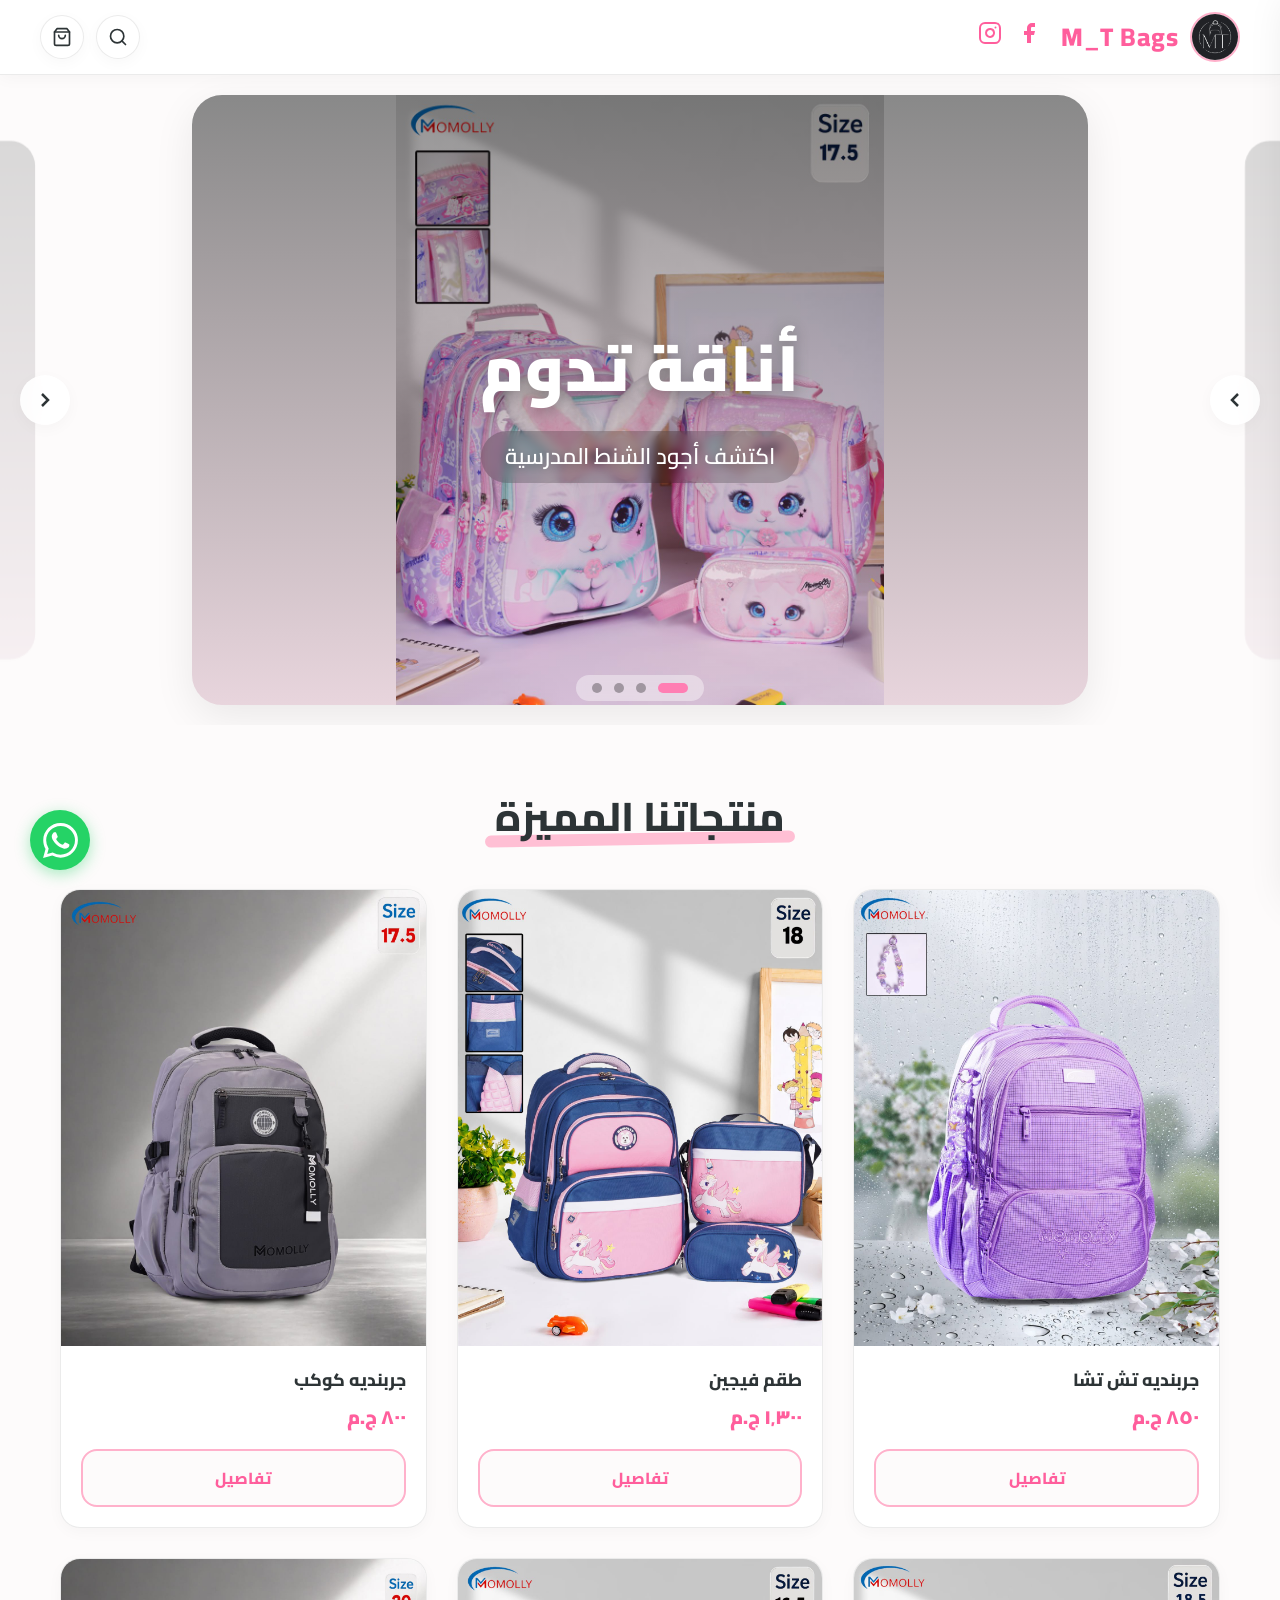
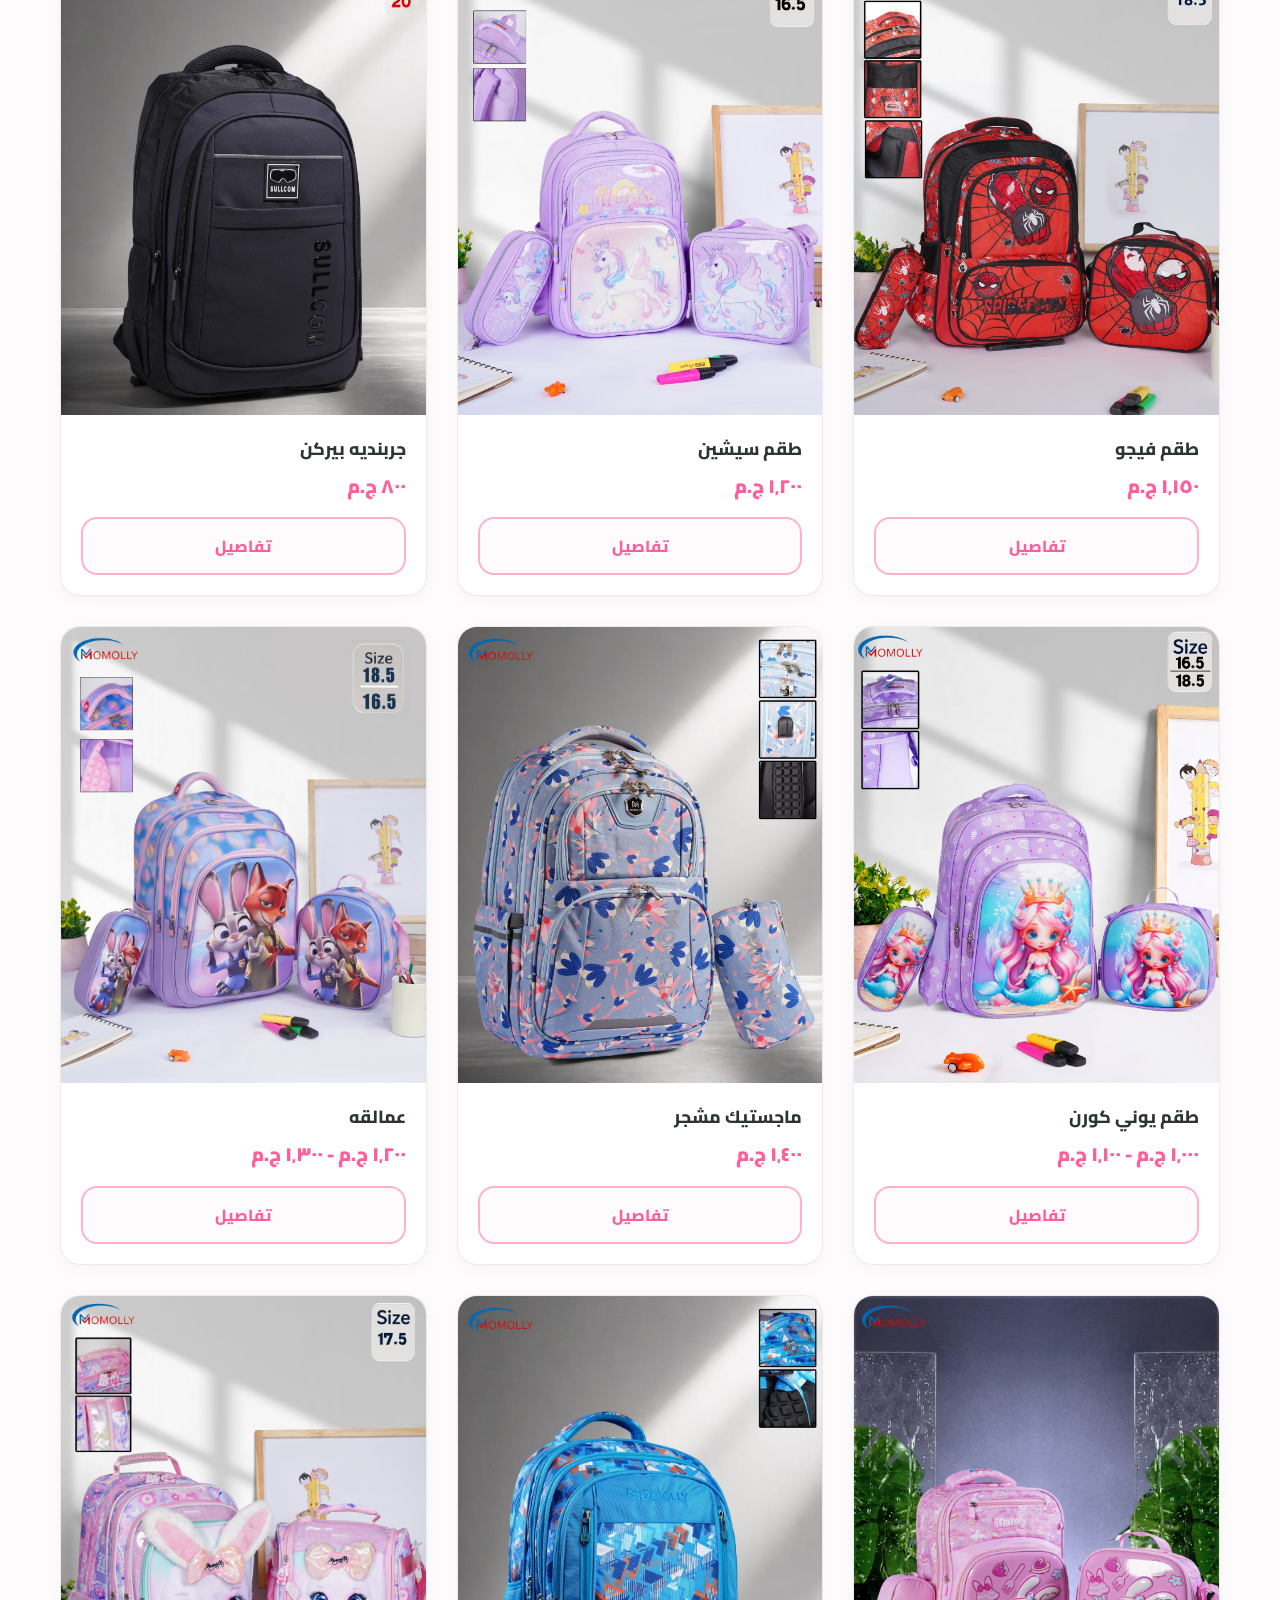
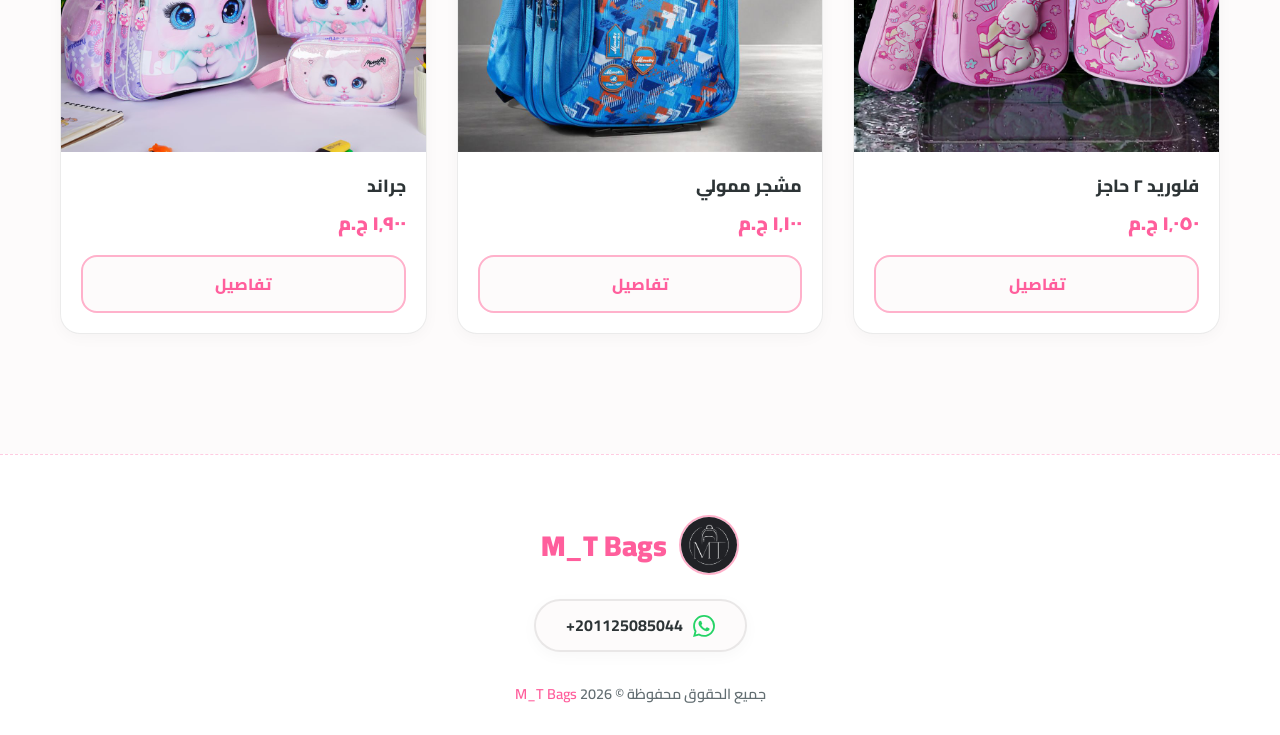
==== commit e7b3bc14: "Add files via upload" ====
--- a/item.html
+++ b/item.html
@@ -41,8 +41,16 @@
             <div class="item-gallery">
                 <div class="item-thumbnails-wrapper" style="display: flex; flex-direction: column;">
                     <p class="item-sizes-label" style="text-align:center; font-size: 0.95rem; margin-bottom: 8px; font-weight: 700; color: var(--text-primary);">اختر اللون/الموديل:</p>
-                    <div class="item-thumbnails" id="thumbnails">
-                        <!-- Thumbnails injected by JS -->
+                    <div class="thumbnails-slider">
+                        <button id="thumb-prev" class="thumb-nav-btn" onclick="scrollThumbs(1)" aria-label="السابق">
+                            <svg viewBox="0 0 24 24"><polyline points="15 18 9 12 15 6"/></svg>
+                        </button>
+                        <div class="item-thumbnails" id="thumbnails">
+                            <!-- Thumbnails injected by JS -->
+                        </div>
+                        <button id="thumb-next" class="thumb-nav-btn" onclick="scrollThumbs(-1)" aria-label="التالي">
+                            <svg viewBox="0 0 24 24"><polyline points="9 18 15 12 9 6"/></svg>
+                        </button>
                     </div>
                 </div>
                 <div class="item-main-image" id="main-image-container">
--- a/css/style.css
+++ b/css/style.css
@@ -591,7 +591,7 @@
 
 .item-container {
     display: grid;
-    grid-template-columns: 1fr 1fr;
+    grid-template-columns: minmax(0, 1fr) minmax(0, 1fr);
     gap: 50px;
     align-items: start;
     background: var(--bg-card);
@@ -606,6 +606,53 @@
     display: flex;
     gap: 16px;
     direction: ltr;
+    width: 100%;
+    min-width: 0;
+}
+
+.item-thumbnails-wrapper {
+    width: 100%;
+    min-width: 0;
+}
+
+.thumbnails-slider {
+    position: relative;
+    display: flex;
+    align-items: center;
+    width: 100%;
+}
+
+.thumb-nav-btn {
+    display: none;
+    position: absolute;
+    top: 50%;
+    transform: translateY(-50%);
+    width: 32px;
+    height: 32px;
+    border-radius: 50%;
+    background: var(--bg-glass);
+    border: 1px solid var(--border-subtle);
+    box-shadow: var(--shadow-sm);
+    z-index: 5;
+    align-items: center;
+    justify-content: center;
+    cursor: pointer;
+}
+
+.thumb-nav-btn svg {
+    width: 18px;
+    height: 18px;
+    stroke: var(--text-primary);
+    stroke-width: 2.5;
+    fill: none;
+}
+
+.thumb-nav-btn#thumb-prev {
+    right: -5px;
+}
+
+.thumb-nav-btn#thumb-next {
+    left: -5px;
 }
 
 .item-thumbnails {
@@ -617,6 +664,7 @@
     padding: 4px;
     scrollbar-width: thin;
     scrollbar-color: var(--accent-pink) transparent;
+    width: 100%;
 }
 
 .item-thumbnails::-webkit-scrollbar {
@@ -1529,7 +1577,7 @@
 /* ===== RESPONSIVE ===== */
 @media (max-width: 900px) {
     .item-container {
-        grid-template-columns: 1fr;
+        grid-template-columns: minmax(0, 1fr);
         gap: 30px;
         padding: 20px;
     }
@@ -1591,6 +1639,25 @@
     .hero {
         height: 250px;
     }
+    
+    .hero-overlay {
+        display: none;
+    }
+    
+    .navbar-social {
+        display: flex;
+        gap: 10px;
+        margin-right: 5px;
+    }
+    
+    .navbar-social svg {
+        width: 18px;
+        height: 18px;
+    }
+
+    .thumb-nav-btn {
+        display: flex;
+    }
 
     .search-input.active {
         width: 180px;
